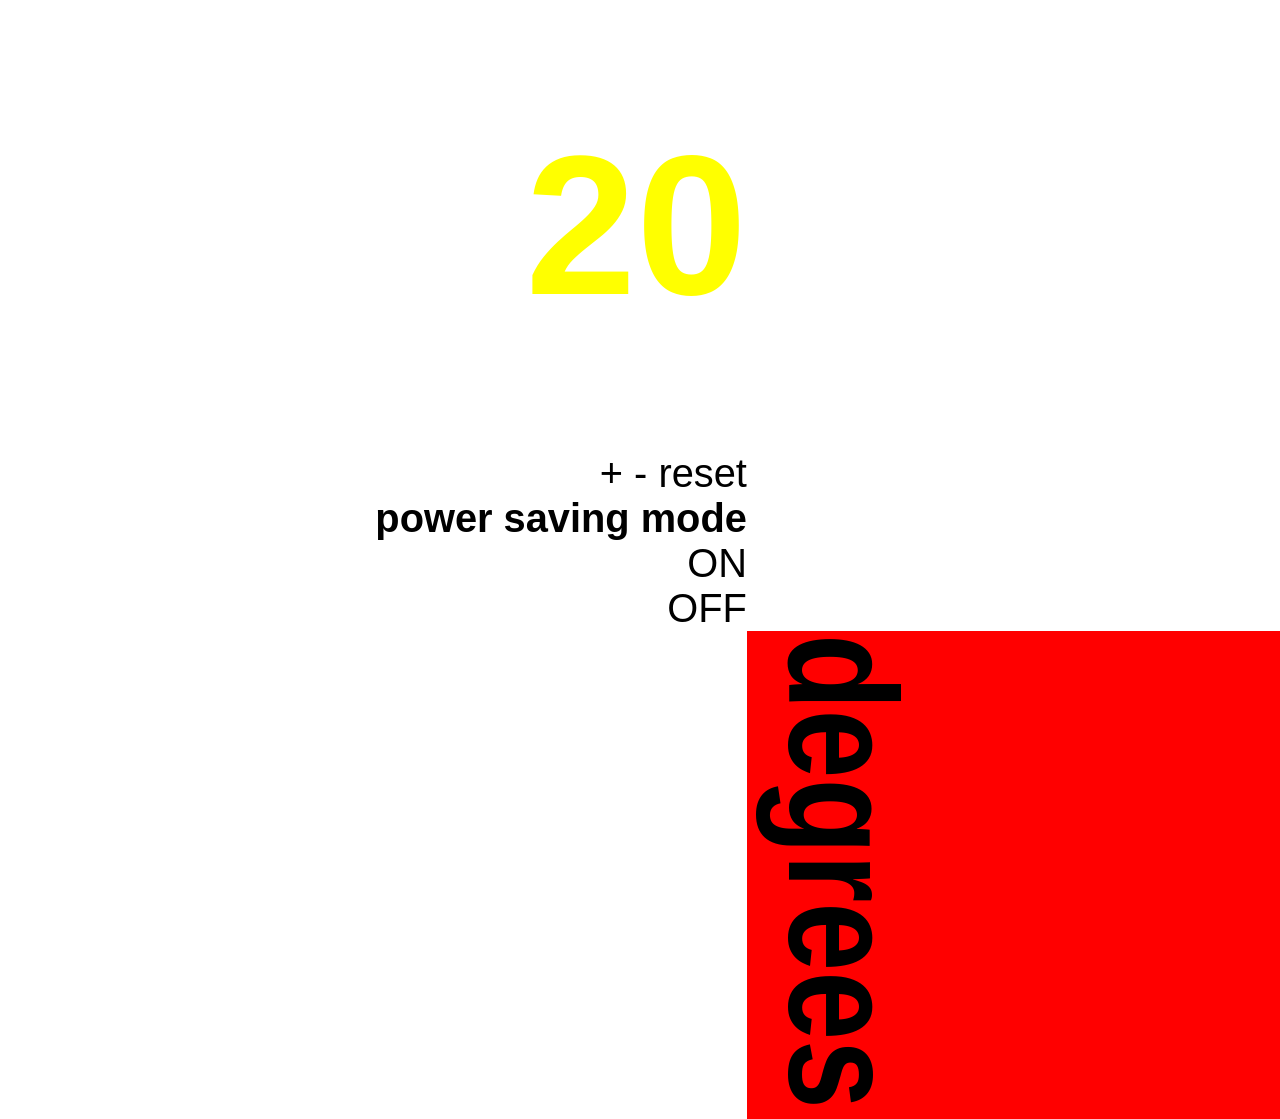
==== index.html @ b812b378 "starting again" ====
<!DOCTYPE html>

<html>

	<head>
		<title>Thermostat</title>
		<meta charset='utf-8'>
		<link rel="stylesheet" href="css/thermo-style.css">
	</head>

	<body>

    <main class="grid">

      <section class= 'col-7-12'>
        <h1 class="medium-usage">
            <span id="temperature">??</span>
        </h1>
        <p id= "button-container">
          <button class='increase-temp'>+</button>
          <button class='decrease-temp'>-</button>
          <button class='reset'>reset</button>
        </p>
        <h2>power saving mode</h2>
        <p>
          <button class='PSM-on'>ON</button>
        </p>
        <p>
          <button class='PSM-off'>OFF</button>
        </p>
      </section>
      <section class= 'col-5-12'>
        <img id= "degrees-image" src="public/degrees.svg">
      </section>
    </main>

    <script src="https:///code.jquery.com/jquery-1.11.2.js"></script>
    <script src="js/thermostat.js"></script>
    <script src="js/interface.js"></script>

  </body>

</html>
---- css/thermo-style.css ----
@import url('normalize.css');

* {
	margin: 0;
	padding: 0;
	font-family: Helvetica;
	font-size: 1.2em;
}
#button-container{
	position: relative;
}
.increase-temp {
	background: none;
	padding: 0;
	border: none;
	left: 0;
}
.decrease-temp {
	padding: 0;
	border: none;
	background: none;
	right: 0;
}
.reset {
	padding: 0;
	border: none;
	background: none;
	top: 0;
}
.PSM-on{
	padding: 0;
	border: none;
	background: none;
}
.PSM-off{
	padding: 0;
	border: none;
	background: none;
}
h1 {
	font-size: 5em;
}
.col-5-12{
	background-color: red;
	height: 100%;
  width: 41.65%;
  float: right;
}
.col-7-12{
	width: 58.35%;
	height: 100%;
	text-align: right;
}

/*#degrees-image {
	position: absolute;
	padding-top: 0.5em;
	-ms-transform: rotate(90deg);
	-webkit-transform: rotate(90deg);
	transform: rotate(90deg);
}*/
/*
.high {
	color: red
}

.medium {
	color: yellow
}

.low {
	color: green;
}
*/
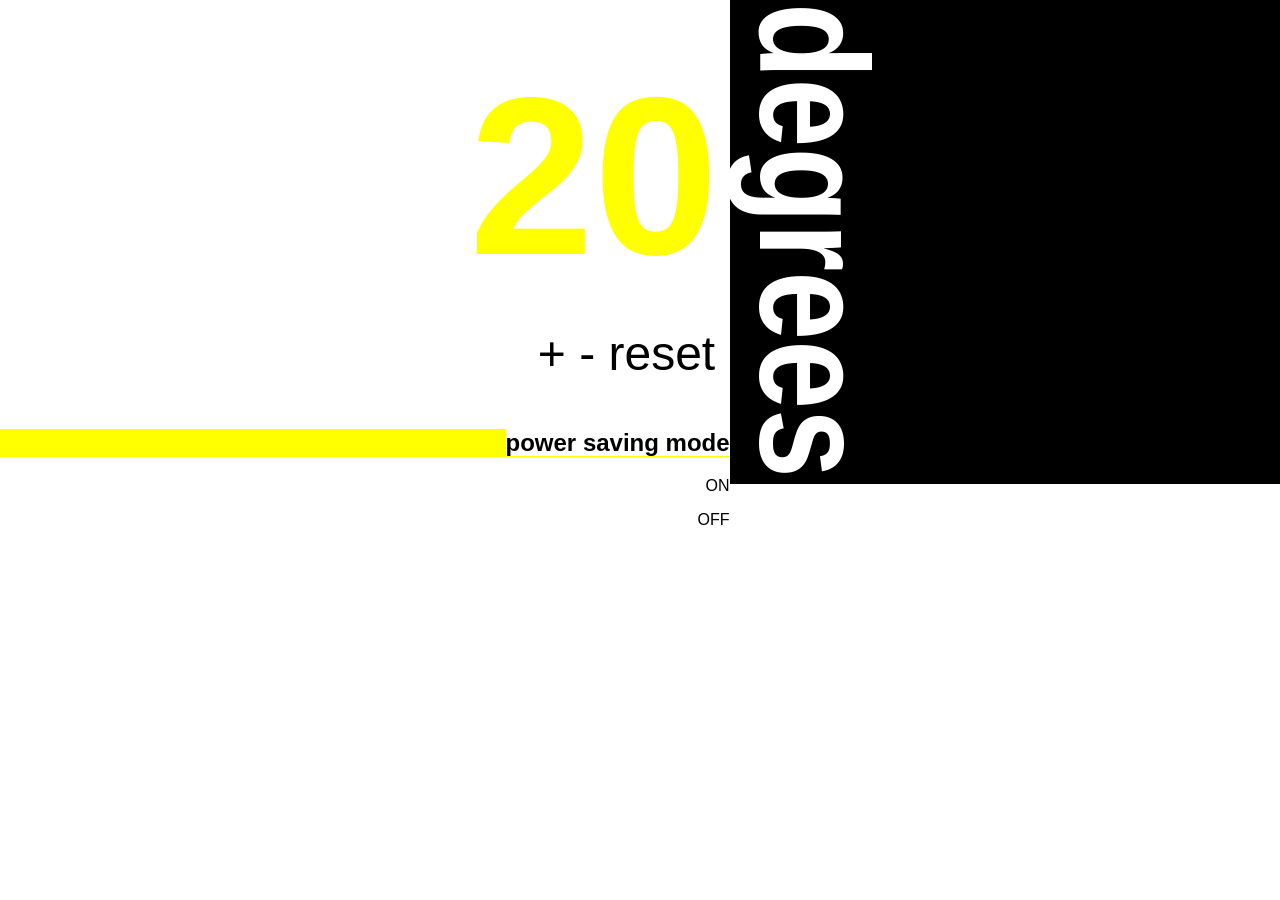
==== commit 8f0caac6: "created good looking thermostat, now need small positions adjustments" ====
--- a/index.html
+++ b/index.html
@@ -3,7 +3,6 @@
 <html>
 
 	<head>
-		<title>Thermostat</title>
 		<meta charset='utf-8'>
 		<link rel="stylesheet" href="css/thermo-style.css">
 	</head>
@@ -12,7 +11,10 @@
 
     <main class="grid">
 
-      <section class= 'col-7-12'>
+      <section class= 'col-8-12'>
+        <img id= "degrees-image" src="public/degrees.svg">
+      </section>
+      <section class= 'col-1-7'>
         <h1 class="medium-usage">
             <span id="temperature">??</span>
         </h1>
@@ -21,16 +23,13 @@
           <button class='decrease-temp'>-</button>
           <button class='reset'>reset</button>
         </p>
-        <h2>power saving mode</h2>
+        <h2><span id= "PSM">power saving mode</span></h2>
         <p>
           <button class='PSM-on'>ON</button>
         </p>
         <p>
           <button class='PSM-off'>OFF</button>
         </p>
-      </section>
-      <section class= 'col-5-12'>
-        <img id= "degrees-image" src="public/degrees.svg">
       </section>
     </main>
 
--- a/css/thermo-style.css
+++ b/css/thermo-style.css
@@ -1,75 +1,61 @@
 @import url('normalize.css');
+@import url('grid.css');
 
-* {
-	margin: 0;
-	padding: 0;
-	font-family: Helvetica;
-	font-size: 1.2em;
+*{
+	font-family: helvetica;
+}
+#temperature {
+	font-size: 7em;
+	position: relative;
+	top: 0.12em;
+	right: 0.05em;
+}
+#degrees-image{
+	z-index: 1;
+	position: relative;
+	right: 2.1%;
 }
 #button-container{
+	clear: both;
+}
+h2 {
+ background-color: red;
+}
+#PSM{
+	background: white;
+}
+#button-container{
+	font-size: 3em;
 	position: relative;
+	right: 0.3em ;
 }
-.increase-temp {
+.increase-temp{
 	background: none;
 	padding: 0;
 	border: none;
 	left: 0;
 }
-.decrease-temp {
+.decrease-temp{
+	background: none;
 	padding: 0;
 	border: none;
+	left: 0;
+}
+.reset{
 	background: none;
-	right: 0;
-}
-.reset {
 	padding: 0;
 	border: none;
-	background: none;
-	top: 0;
+	left: 0;
 }
 .PSM-on{
+	background: none;
 	padding: 0;
 	border: none;
-	background: none;
+	left: 0;
 }
 .PSM-off{
+	background: none;
 	padding: 0;
 	border: none;
-	background: none;
-}
-h1 {
-	font-size: 5em;
-}
-.col-5-12{
-	background-color: red;
-	height: 100%;
-  width: 41.65%;
-  float: right;
-}
-.col-7-12{
-	width: 58.35%;
-	height: 100%;
-	text-align: right;
-}
-
-/*#degrees-image {
-	position: absolute;
-	padding-top: 0.5em;
-	-ms-transform: rotate(90deg);
-	-webkit-transform: rotate(90deg);
-	transform: rotate(90deg);
-}*/
-/*
-.high {
-	color: red
-}
-
-.medium {
-	color: yellow
-}
-
-.low {
-	color: green;
-}
-*/
-
+	left: 0;
+}
